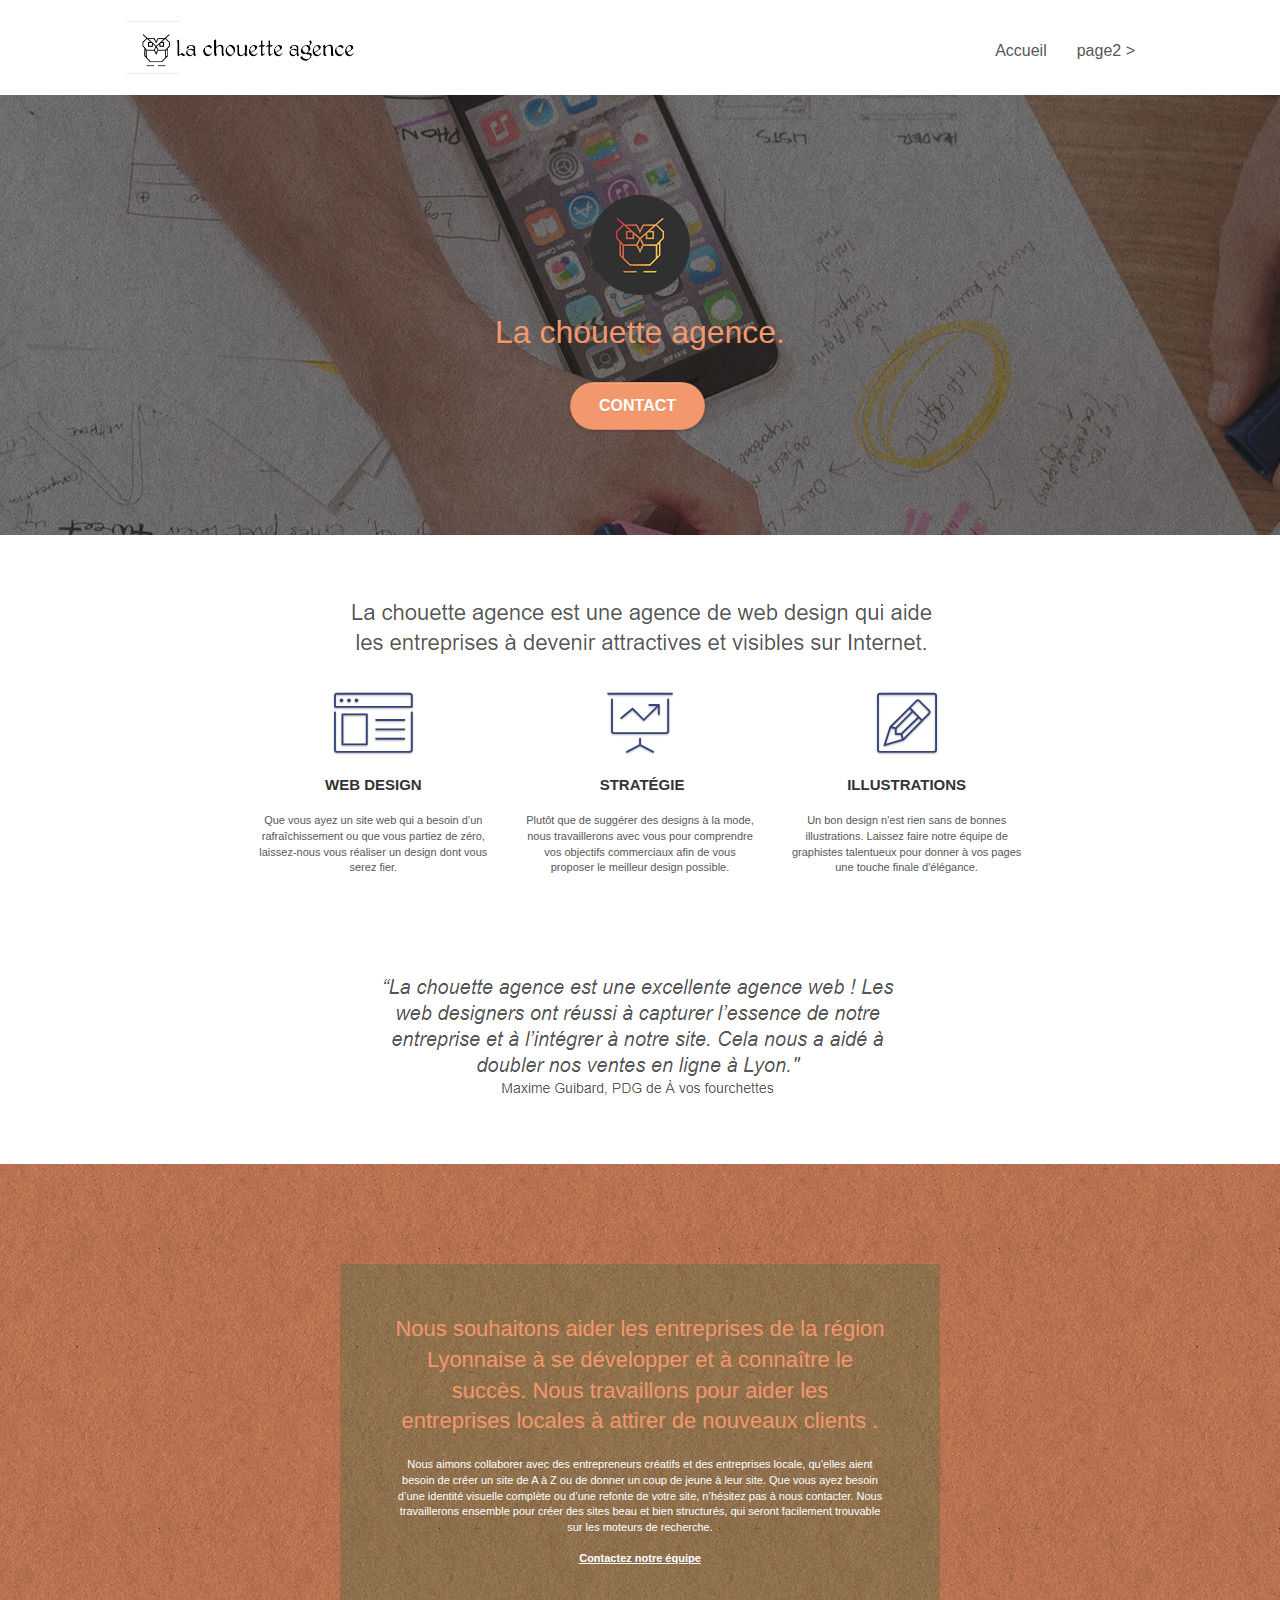
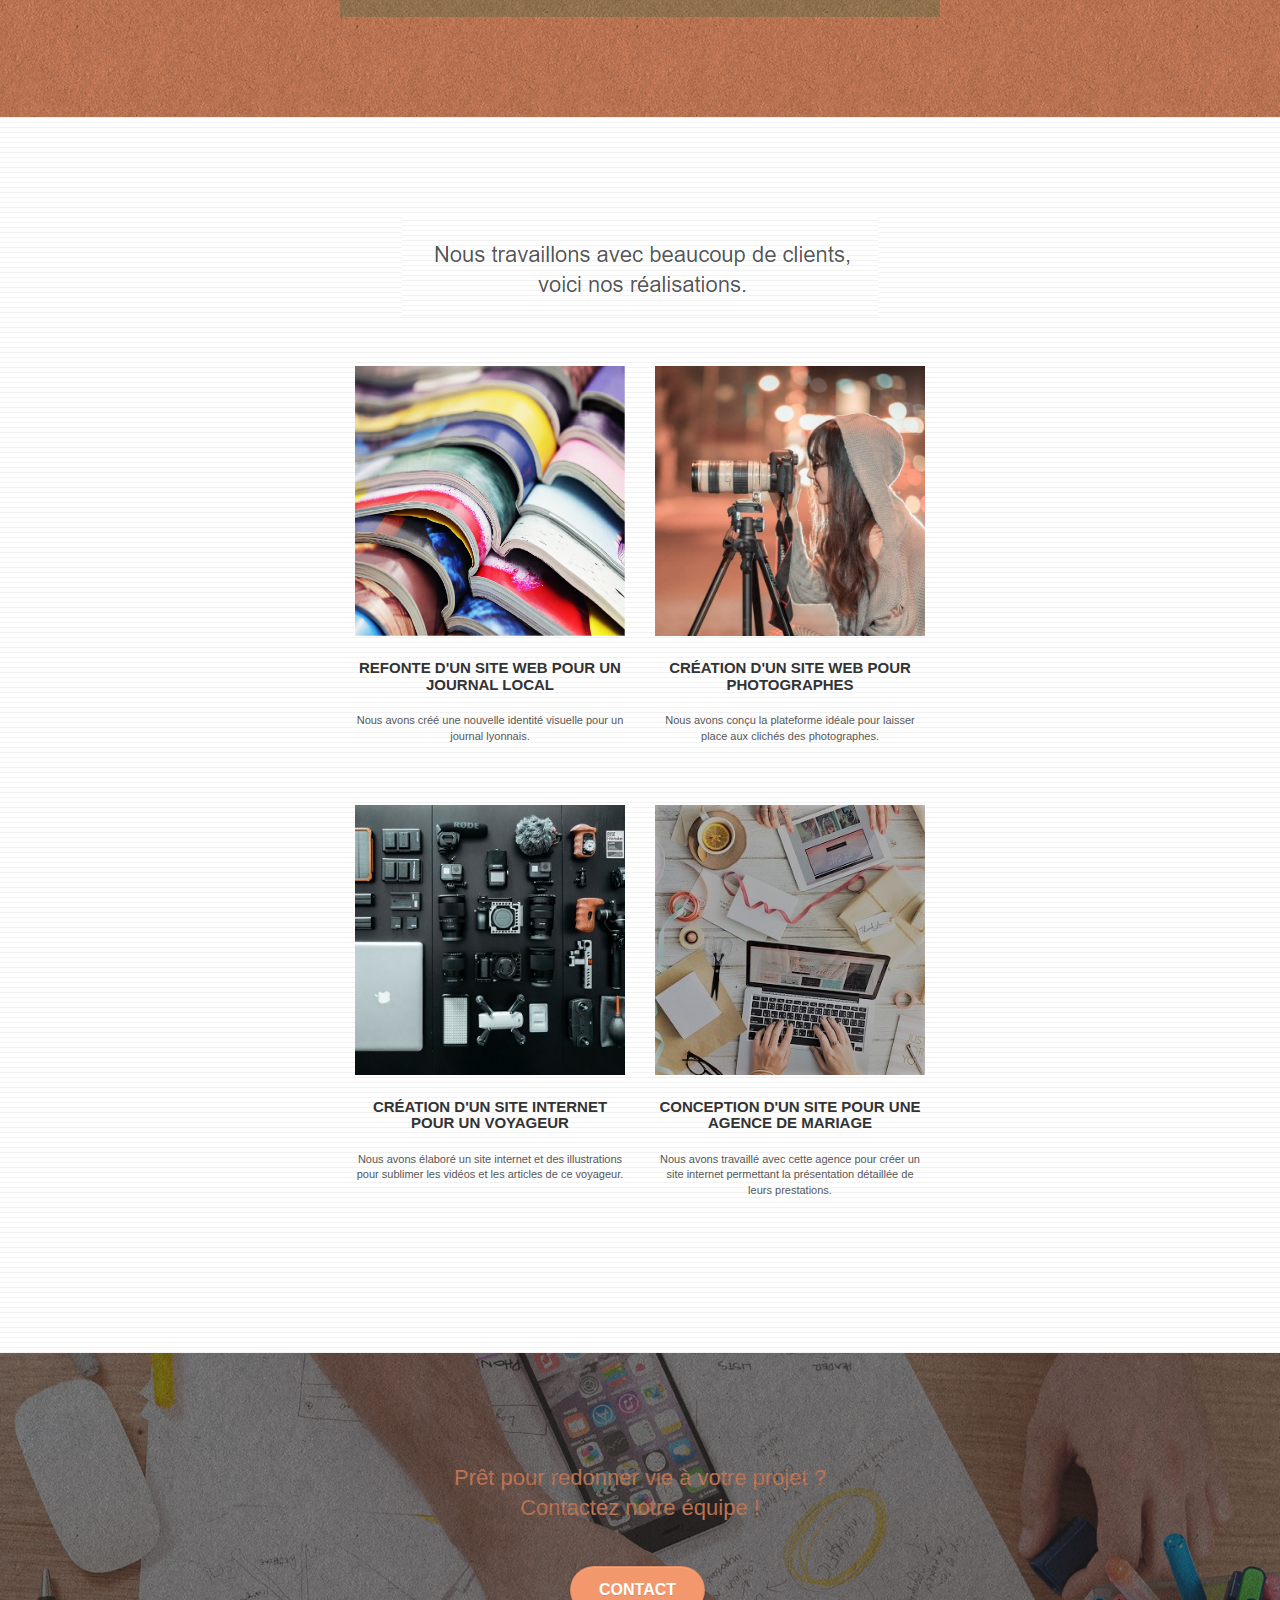
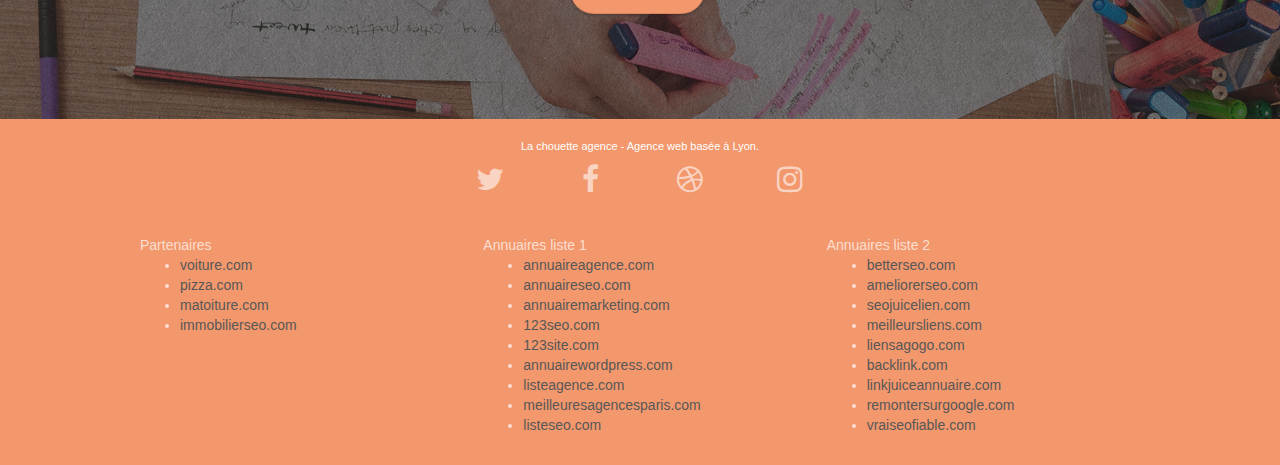
==== Starting website/new projet4/Starting website/index.html @ e852ff07 "new projet4" ====
<!doctype html>
<html lang="Default">
<head>
    <meta charset="utf-8">
    <meta name="keywords" content="seo, google, site web, site internet, agence design paris, agence design, agence design,agence design,agence design,agence design,agence design,agence design,agence design,agence design">
    <meta name="description" content="">
    <meta name="viewport" content="width=device-width, initial-scale=1.0, viewport-fit=cover">
    <link rel="shortcut icon" type="image/png" href="favicon.jpg">
    
	<link rel="stylesheet" type="text/css" href="./css/bootstrap.css">
	<link rel="stylesheet" type="text/css" href="style.css">
	<link rel="stylesheet" type="text/css" href="./css/font-awesome.css">
	<link rel="stylesheet" type="text/css" href="./css/et-line.css">
	
    
	<script src="./js/jquery-2.1.0.js"></script>
	<script src="./js/bootstrap.js"></script>
	<script src="./js/blocs.js"></script>
	<script src="./js/jquery.touchSwipe.js" defer></script>
	<script src="./js/gmaps.js"></script>

    <title>.</title>

    
<!-- Analytics -->
 
<!-- Analytics END -->
    
</head>
<body>
<!-- Principal conteneur -->
<div class="page-container">
    
<!-- bloc-0 -->
<div class="bloc bgc-white l-bloc " id="bloc-0">
	<div class="container bloc-sm">

		<nav class="navbar row">
			<div class="navbar-header">
				<div class="keywords" style="color:#cccccc;font-size:1px;">Agence web à paris, stratégie web, web design, illustrations, design de site web, site web, web, internet, site internet, site</div>
				<a class="navbar-brand" href="index.html"><img src="img/la-chouette-agence.png" alt="paris web design logo agence web meilleure agence" height="40" /></a>
				<div class="keywords" style="color:#cccccc;font-size:1px;">Agence web à paris, stratégie web, web design, illustrations, design de site web, site web, web, internet, site internet, site</div>
				<button id="nav-toggle" type="button" class="ui-navbar-toggle navbar-toggle" data-toggle="collapse" data-target=".navbar-1">
					<span class="sr-only">Toggle navigation</span><span class="icon-bar"></span><span class="icon-bar"></span><span class="icon-bar"></span>
				</button>
			</div>
			<div class="collapse navbar-collapse navbar-1 special-dropdown-nav">
				<ul class="site-navigation nav navbar-nav">
					<li>
						<a href="index.html">Accueil</a>
					</li>
					<li>
					</li>
					<li>
						<a href="page2.html">page2 &gt;</a>
					</li>
				</ul>
			</div>
		</nav>
	</div>
</div>
<!-- bloc-0 END -->

<!-- bloc-1-presentation -->
<div class="bloc bgc-dark-slate-blue bg-banniere d-bloc bg-t-edge bloc-bg-texture texture-paper b-parallax" id="bloc-1-hero">
	<div class="container bloc-lg">
		<div class="row tight-width-whitespace">
			<div class="col-sm-12">
				<img src="img/logo.png" class="center-block image-resize-mode" width="100" alt="La chouette agence, agence web paris, création logo paris" />
				<h1 class="text-center hero-bloc-text tc-white ">
					La chouette agence.
				</h1>
				<div class="text-center">
					<a href="page2.html" class="btn btn-lg btn-clean btn-rd cta-hero btn-atomic-tangerine" id="cta-hero">Contact</a>
				</div>
			</div>
		</div>
	</div>
</div>
<!-- bloc-1-presentation END -->

<!-- bloc-2-services -->
<div class="bloc bgc-white l-bloc" id="bloc-2-services">
	<div class="container bloc-md">
		<div class="row">
			<div class="col-sm-12 text-center">
				<img alt="agence web, agence web paris, web design paris, stratégie web" src="img/title.png" />
			</div>
		</div>
		<div class="row voffset-lg med-width-whitespace">
			<div class="col-sm-4">
				<div class="text-center">
					<span class="et-icon-browser sm-shadow icon-dark-slate-blue icons icon-lg"></span>
				</div>
				<h3 class="mg-md text-center">
					Web design
				</h3>
				<p class="text-center ">
					Que vous ayez un site web qui a besoin d&rsquo;un rafraîchissement ou que vous partiez de zéro, laissez-nous vous réaliser un design dont vous serez fier.
				</p>
			</div>
			<div class="col-sm-4">
				<div class="text-center">
					<span class="et-icon-presentation sm-shadow icon-dark-slate-blue icons icon-lg"></span>
				</div>
				<h3 class="mg-md text-center">
					&nbsp;Stratégie
				</h3>
				<p class="text-center ">
					Plutôt que de suggérer des designs à la mode, nous travaillerons avec vous pour comprendre vos objectifs commerciaux afin de vous proposer le meilleur design possible.<br>
				</p>
			</div>
			<div class="col-sm-4">
				<div class="text-center">
					<span class="et-icon-edit sm-shadow icon-dark-slate-blue icons icon-lg"></span>
				</div>
				<h3 class="mg-md text-center">
					Illustrations
				</h3>
				<p class="text-center ">
					Un bon design n'est rien sans de bonnes illustrations. Laissez faire notre équipe de graphistes talentueux pour donner à vos pages une touche finale d'élégance.
				</p>
			</div>
		</div>
		<div class="row voffset-lg voffset">
			<div class="col-xs-12 col-md-8 col-md-offset-2 text-center">
				<img alt="agence web, agence web paris, web design paris, stratégie web" src="img/citation.png" />

			</div>
		</div>
	</div>
</div>
<!-- bloc-2-services END -->

<!-- bloc-3-what-i-do -->
<div class="bloc tc-white bgc-atomic-tangerine bg-presentation d-bloc bloc-bg-texture texture-paper b-parallax" id="bloc-3-what-i-do">
	<div class="container bloc-lg">
		<div class="row tight-width-whitespace black-background">
			<div class="col-sm-12">
				<h2 class="mg-md text-center tc-white">
					Nous souhaitons aider les entreprises de la région Lyonnaise à se développer et à connaître le succès. Nous travaillons pour aider les entreprises locales à attirer de nouveaux clients .<br>
				</h2>
				<p class="text-center white">
					Nous aimons collaborer avec des entrepreneurs créatifs et des entreprises locale, qu’elles aient besoin de créer un site de A à Z ou de donner un coup de jeune à leur site. Que vous ayez besoin d’une identité visuelle complète ou d’une refonte de votre site, n’hésitez pas à nous contacter. Nous travaillerons ensemble pour créer des sites beau et bien structurés, qui seront facilement trouvable sur les moteurs de recherche. <br><br><a class="ltc-white bold-link" href="page2.html">Contactez notre équipe</a><br>
				</p>
			</div>
		</div>
	</div>
</div>
<!-- bloc-3-what-i-do END -->

<!-- bloc-4-portfolio -->
<div class="bloc bgc-white bg-lines-h2-bg bg-repeat l-bloc" id="bloc-4-portfolio">
	<div class="container bloc-lg">
		<div class="row">
			<div class="col-sm-12 text-center">
				<img alt="agence web, agence web paris, web design paris, stratégie web" src="img/title2.png" />
			</div>
		</div>
		<div class="row tight-width-whitespace portfolio-row">
			<div class="col-sm-6">
				<a href="#" data-lightbox="img/1.jpg" data-gallery-id="gallery-1" data-caption="Refonte d'un site web pour un journal local" data-frame="snapshot-lb"><img src="img/1.jpg" alt="paris web design logo agence web meilleure agence et refonte site web journal" class="img-responsive portfolio-thumb" /></a>
				<h3 class="mg-md text-center">
					Refonte d'un site web pour un journal local
				</h3>
				<p class="text-center">
					Nous avons créé une nouvelle identité visuelle pour un journal lyonnais.
				</p>
			</div>
			<div class="col-sm-6">
				<a href="#" data-lightbox="img/2.jpg" data-gallery-id="gallery-1" data-caption="Création d'un site web pour photographes" data-frame="snapshot-lb"><img src="img/2.jpg" class="img-responsive portfolio-thumb" alt="paris web design logo agence web meilleure agence, Création d'un site web pour photographes" /></a>
				<h3 class="mg-md text-center">
					Création d'un site web pour photographes
				</h3>
				<p class="text-center">
					Nous avons conçu la plateforme idéale pour laisser place aux clichés des photographes.
				</p>
			</div>
		</div>
		<div class="row tight-width-whitespace portfolio-row">
			<div class="col-sm-6">
				<a href="#" data-lightbox="img/3.bmp" data-gallery-id="gallery-1" data-caption="Création d'un site internet pour un voyageur" data-frame="snapshot-lb"><img src="img/3.bmp" class="img-responsive portfolio-thumb" alt="paris web design logo agence web meilleure agence, Création d'un site web pour voyageur"/></a>
				<h3 class="mg-md text-center">
					Création d'un site internet pour un voyageur
				</h3>
				<p class="text-center">
					Nous avons élaboré un site internet et des illustrations pour sublimer les vidéos et les articles de ce voyageur.
				</p>
			</div>
			<div class="col-sm-6">
				<a href="#" data-lightbox="img/4.bmp" data-gallery-id="gallery-1" data-caption="Conception d'un site pour une agence de mariage" data-frame="snapshot-lb"><img src="img/4.bmp" class="img-responsive portfolio-thumb" alt="paris web design logo agence web meilleure agence, Création d'un site web pour agence de mariage" /></a>
				<h3 class="mg-md text-center">
					Conception d'un site pour une agence de mariage
				</h3>
				<p class="text-center">
					Nous avons travaillé avec cette agence pour créer un site internet permettant la présentation détaillée de leurs prestations.
				</p>
			</div>
		</div>
	</div>
</div>
<!-- bloc-4-portfolio END -->

<!-- bloc-5-cta -->
<div class="bloc bgc-dark-slate-blue bg-banniere d-bloc bloc-bg-texture texture-paper" id="bloc-5-cta">
	<div class="container bloc-lg">
		<div class="row">
			<h2 class="mg-md text-center tc-white">
				Prêt pour redonner vie à votre projet ?<br>Contactez notre équipe !
			</h2>
			<div class="col-sm-12 text-center">
				<a href="page2.html" class="btn btn-atomic-tangerine btn-clean btn-rd btn-lg cta-hero">Contact</a>
			</div>
		</div>
	</div>
</div>
<!-- bloc-5-cta END -->

<!-- Footer - bloc-8 -->
<div class="bloc bgc-atomic-tangerine d-bloc" id="bloc-8">
	<div class="container bloc-sm">
		<div class="row">
			<div class="col-sm-12">
				<p class="text-center white">
					La chouette agence - Agence web basée à Lyon.<br>
				</p>
				<div class="row row-no-gutters social">
					<div class="col-sm-3">
						<div class="text-center">
							<a class="social" href="index.html"><span class="fa fa-twitter icon-md"></span></a>
						</div>
					</div>
					<div class="col-sm-3">
						<div class="text-center">
							<a class="social" href="index.html"><span class="fa fa-facebook icon-md"></span></a>
						</div>
					</div>
					<div class="col-sm-3">
						<div class="text-center">
							<a class="social" href="index.html"><span class="fa fa-dribbble icon-md"></span></a>
						</div>
					</div>
					<div class="col-sm-3">
						<div class="text-center">
							<a class="social" href="index.html"><span class="fa fa-instagram icon-md"></span></a>
						</div>
					</div>
					<div class="keywords" style="color:#F3976C;">Agence web à paris, stratégie web, web design, illustrations, design de site web, site web, web, internet, site internet, site</div>
				</div>
				<div class="row">
					<div class="col-sm-4">
						Partenaires
							<ul>
								<li><a href="voiture.com">voiture.com</a></li>
								<li><a href="pizza.com">pizza.com</a></li>
								<li><a href="matoiture.com">matoiture.com</a></li>
								<li><a href="immobilierseo.com">immobilierseo.com</a></li>
							</ul>		
					</div>
					<div class="col-sm-4">
						Annuaires liste 1
						<ul>
							<li><a href="annuaireagence.com">annuaireagence.com</a></li>
							<li><a href="annuaireseo.com">annuaireseo.com</a></li>
							<li><a href="annuairemarketing.com">annuairemarketing.com</a></li>
							<li><a href="123seoture.com">123seo.com</a></li>
							<li><a href="123site.com">123site.com</a></li>
							<li><a href="annuairewordpress.com">annuairewordpress.com</a></li>
							<li><a href="listeagence.com">listeagence.com</a></li>
							<li><a href="meilleuresagencesparis.com">meilleuresagencesparis.com</a></li>
							<li><a href="listeseo.com">listeseo.com</a></li>
						</ul>
					</div>
					<div class="col-sm-4">
						Annuaires liste 2
						<ul>
							<li><a href="betterseo.com">betterseo.com</a></li>
							<li><a href="ameliorerseo.com">ameliorerseo.com</a></li>
							<li><a href="seojuicelien.com">seojuicelien.com</a></li>
							<li><a href="meilleursliens.com">meilleursliens.com</a></li>
							<li><a href="liensagogo.com">liensagogo.com</a></li>
							<li><a href="backlink.com">backlink.com</a></li>
							<li><a href="linkjuiceannuaire.com">linkjuiceannuaire.com</a></li>
							<li><a href="remontersurgoogle.com">remontersurgoogle.com</a></li>
							<li><a href="vraiseofiable.com">vraiseofiable.com</a></li>
						</ul>
					</div>
				</div>
			</div>
		</div>
	</div>
</div>
<!-- Footer - bloc-8 END -->

</div>
<!-- Principal conteneur END -->
    

</body>
</html>
---- Starting website/new projet4/Starting website/style.css ----
body {
    margin: 0;
    padding: 0;
    background: #FFF;
    overflow-x: hidden;
    -webkit-font-smoothing: antialiased;
    -moz-osx-font-smoothing: grayscale;
}

a,
button {
    transition: all .3s ease-in-out;
    outline: none!important;
}

a:hover {
    text-decoration: none;
    cursor: pointer;
}

#page-loading-blocs-notifaction {
    position: fixed;
    top: 0;
    bottom: 0;
    width: 100%;
    z-index: 100000;
    background: #FFFFFF url("img/pageload-spinner.gif") no-repeat center center;
}

.bloc {
    width: 100%;
    clear: both;
    background: 50% 50% no-repeat;
    padding: 0 50px;
    -webkit-background-size: cover;
    -moz-background-size: cover;
    -o-background-size: cover;
    background-size: cover;
    position: relative;
}

.bloc .container {
    padding-left: 0;
    padding-right: 0;
}

.bloc-lg {
    padding: 100px 50px;
}

.bloc-md {
    padding: 50px;
}

.bloc-sm {
    padding: 20px 50px;
}

.bg-center,
.bg-l-edge,
.bg-r-edge,
.bg-t-edge,
.bg-b-edge,
.bg-tl-edge,
.bg-bl-edge,
.bg-tr-edge,
.bg-br-edge,
.bg-repeat {
    -webkit-background-size: auto!important;
    -moz-background-size: auto!important;
    -o-background-size: auto!important;
    background-size: auto!important;
}

.bg-repeat {
    background: repeat;
}

.bg-t-edge {
    background: top no-repeat;
}

.bloc-bg-texture::before {
    content: "";
    background-size: 2px 2px;
    position: absolute;
    top: 0;
    bottom: 0;
    left: 0;
    right: 0;
}

.texture-paper::before {
    background: url("img/texture-paper.png");
    background-size: 280px 280px;
}

.b-parallax {
    background-attachment: fixed;
}

.d-bloc {
    color: rgba(255, 255, 255, .7);
}

.d-bloc button:hover {
    color: rgba(255, 255, 255, .9);
}

.d-bloc .icon-round,
.d-bloc .icon-square,
.d-bloc .icon-rounded,
.d-bloc .icon-semi-rounded-a,
.d-bloc .icon-semi-rounded-b {
    border-color: rgba(255, 255, 255, .9);
}

.d-bloc .divider-h span {
    border-color: rgba(255, 255, 255, .2);
}

.d-bloc .a-btn,
.d-bloc .navbar a,
.d-bloc .navbar-brand,
.d-bloc a .icon-sm,
.d-bloc a .icon-md,
.d-bloc a .icon-lg,
.d-bloc a .icon-xl,
.d-bloc h1 a,
.d-bloc h2 a,
.d-bloc h3 a,
.d-bloc h4 a,
.d-bloc h5 a,
.d-bloc h6 a,
.d-bloc p a {
    color: rgba(255, 255, 255, .6);
}

.d-bloc .a-btn:hover,
.d-bloc .navbar a:hover,
.d-bloc .navbar-brand:hover,
.d-bloc a:hover .icon-sm,
.d-bloc a:hover .icon-md,
.d-bloc a:hover .icon-lg,
.d-bloc a:hover .icon-xl,
.d-bloc h1 a:hover,
.d-bloc h2 a:hover,
.d-bloc h3 a:hover,
.d-bloc h4 a:hover,
.d-bloc h5 a:hover,
.d-bloc h6 a:hover,
.d-bloc p a:hover {
    color: rgba(255, 255, 255, 1);
}

.d-bloc .navbar-toggle .icon-bar {
    background: rgba(255, 255, 255, 1);
}

.d-bloc .btn-wire,
.d-bloc .btn-wire:hover {
    color: rgba(255, 255, 255, 1);
    border-color: rgba(255, 255, 255, 1);
}

.d-bloc .panel {
    color: rgba(0, 0, 0, .5);
}

.d-bloc .panel button:hover {
    color: rgba(0, 0, 0, .7);
}

.d-bloc .panel icon {
    border-color: rgba(0, 0, 0, .7);
}

.d-bloc .panel .divider-h span {
    border-color: rgba(0, 0, 0, .1);
}

.d-bloc .panel .a-btn {
    color: rgba(0, 0, 0, .6);
}

.d-bloc .panel .a-btn:hover {
    color: rgba(0, 0, 0, 1);
}

.d-bloc .panel .btn-wire,
.d-bloc .panel .btn-wire:hover {
    color: rgba(0, 0, 0, .7);
    border-color: rgba(0, 0, 0, .3);
}

.d-bloc .panel,
.l-bloc {
    color: rgba(0, 0, 0, .5);
}

.d-bloc .panel button:hover,
.l-bloc button:hover {
    color: rgba(0, 0, 0, .7);
}

.l-bloc .icon-round,
.l-bloc .icon-square,
.l-bloc .icon-rounded,
.l-bloc .icon-semi-rounded-a,
.l-bloc .icon-semi-rounded-b {
    border-color: rgba(0, 0, 0, .7);
}

.d-bloc .panel .divider-h span,
.l-bloc .divider-h span {
    border-color: rgba(0, 0, 0, .1);
}

.d-bloc .panel .a-btn,
.l-bloc .a-btn,
.l-bloc .navbar a,
.l-bloc .navbar-brand,
.l-bloc a .icon-sm,
.l-bloc a .icon-md,
.l-bloc a .icon-lg,
.l-bloc a .icon-xl,
.l-bloc h1 a,
.l-bloc h2 a,
.l-bloc h3 a,
.l-bloc h4 a,
.l-bloc h5 a,
.l-bloc h6 a,
.l-bloc p a {
    color: rgba(0, 0, 0, .6);
}

.d-bloc .panel .a-btn:hover,
.l-bloc .a-btn:hover,
.l-bloc .navbar a:hover,
.l-bloc .navbar-brand:hover,
.l-bloc a:hover .icon-sm,
.l-bloc a:hover .icon-md,
.l-bloc a:hover .icon-lg,
.l-bloc a:hover .icon-xl,
.l-bloc h1 a:hover,
.l-bloc h2 a:hover,
.l-bloc h3 a:hover,
.l-bloc h4 a:hover,
.l-bloc h5 a:hover,
.l-bloc h6 a:hover,
.l-bloc p a:hover {
    color: rgba(0, 0, 0, 1);
}

.l-bloc .navbar-toggle .icon-bar {
    color: rgba(0, 0, 0, .6);
}

.d-bloc .panel .btn-wire,
.d-bloc .panel .btn-wire:hover,
.l-bloc .btn-wire,
.l-bloc .btn-wire:hover {
    color: rgba(0, 0, 0, .7);
    border-color: rgba(0, 0, 0, .3);
}

.voffset {
    margin-top: 30px;
}

.voffset-lg {
    margin-top: 80px;
}

.row-no-gutters {
    margin-right: 0;
    margin-left: 0;
}

.row.row-no-gutters > [class^="col-"],
.row.row-no-gutters > [class*=" col-"] {
    padding-right: 0;
    padding-left: 0;
}

#bloc-1-hero h1 {
    font-size: 32px;
}

.navbar {
    margin-bottom: 0;
    z-index: 1;
}

.navbar-brand {
    height: auto;
    padding: 3px 15px;
    font-size: 25px;
    font-weight: normal;
    font-weight: 600;
    line-height: 44px;
}

.navbar-brand img {
    max-height: 200px;
    margin: 0 5px 0 0;
    display: inline;
}

.navbar-brand img[src$=svg] {
    min-width: 100px;
}

.nav-center .navbar-brand img {
    margin: 0;
}

.navbar .nav {
    padding-top: 2px;
    margin-right: -16px;
    float: right;
    z-index: 1;
}

.nav > li {
    float: left;
    margin-top: 4px;
    font-size: 16px;
}

.navbar-nav .open .dropdown-menu > li > a {
    text-align: inherit;
}

.nav > li a:hover,
.nav > li a:focus {
    background: transparent;
}

.navbar-toggle {
    margin: 10px 10px 0 0;
    border: 0px;
}

.navbar-toggle:hover {
    background: transparent!important;
}

.navbar-toggle .icon-bar {
    background-color: rgba(0, 0, 0, .5);
    width: 26px;
}

.nav-invert .navbar .nav {
    float: left;
}

.nav-invert .navbar-header,
.nav-invert .navbar-brand {
    float: right;
    position: relative;
    z-index: 2;
}

@media (min-width: 768px) {
    .site-navigation {
        position: absolute;
        top: 50%;
        right: 20px;
        transform: translate(0, -50%);
        -webkit-transform: translateY(-50%);
    }
    .nav > li .dropdown-menu a,
    .nav > li .dropdown-menu a:hover {
        color: #484848;
    }
    .nav-invert .site-navigation {
        left: 0;
        right: 0;
    }
    .nav-center {
        text-align: center;
    }
    .nav-center .navbar-header {
        width: 100%;
    }
    .nav-center .navbar-header,
    .nav-center .navbar-brand,
    .nav-center .nav > li {
        float: none;
        display: inline-block;
    }
    .nav-center .site-navigation {
        position: relative;
        width: 100%;
        right: 0;
        margin-right: 0px;
        margin-top: 20px;
    }
    .nav-center.mini-nav .navbar-toggle {
        float: none;
        margin: 10px auto 0;
    }
}

.nav > li > .dropdown a {
    background: none!important;
    display: block;
    padding: 14px 15px;
}

nav .caret {
    margin: 0 5px;
}

.dropdown-menu .dropdown-menu {
    top: -8px;
    left: 100%;
}

.dropdown-menu .dropmenu-flow-right {
    top: 100%;
    left: 0;
    margin-left: -1px;
    border-top-left-radius: 0;
    border-top-right-radius: 0;
}

.dropdown-menu .dropdown span {
    border: 4px solid black;
    border-top-color: transparent;
    border-right-color: transparent;
    border-bottom-color: transparent;
    margin: 6px -5px 0 0!important;
    float: right;
}

.mg-md {
    margin-top: 10px;
    margin-bottom: 20px;
}

.mg-lg {
    margin-top: 10px;
    margin-bottom: 40px;
}

.btn {
    margin: 0 5px 5px 0;
}

.btn.pull-right {
    margin: 0 0 5px 5px;
}

.btn-d,
.btn-d:hover,
.btn-d:focus {
    color: #FFF;
    background: rgba(0, 0, 0, .3);
}

button {
    outline: none!important;
}

.btn-rd {
    border-radius: 40px;
}

.btn-clean {
    border: 1px solid rgba(0, 0, 0, .08);
    border-bottom-color: rgba(0, 0, 0, .1);
    text-shadow: 0 1px 0 rgba(0, 0, 1, .1);
    box-shadow: 0 1px 3px rgba(0, 0, 1, .25), inset 0 1px 0 0 rgba(255, 255, 255, .15);
}

.icon-md {
    font-size: 30px!important;
}

.icon-lg {
    font-size: 60px!important;
}

.sm-shadow {
    text-shadow: 0 1px 2px rgba(0, 0, 0, .3);
}

.panel-sq,
.panel-sq .panel-heading,
.panel-sq .panel-footer {
    border-radius: 0;
}

.panel-rd {
    border-radius: 30px;
}

.panel-rd .panel-heading {
    border-radius: 29px 29px 0 0;
}

.panel-rd .panel-footer {
    border-radius: 0 0 29px 29px;
}

.form-control {
    border-color: rgba(0, 0, 0, .1);
    box-shadow: none;
}

.scrollToTop {
    width: 40px;
    height: 40px;
    position: fixed;
    bottom: 20px;
    right: 20px;
    opacity: 0;
    z-index: 500;
    transition: all .3s ease-in-out;
}

.scrollToTop span {
    margin-top: 6px;
}

.showScrollTop {
    font-size: 14px;
    opacity: 1;
}

a[data-lightbox] {
    position: relative;
    display: block;
    text-align: center;
}

a[data-lightbox]:hover::before {
    content: "+";
    font-family: "HelveticaNeue-Light", "Helvetica Neue Light", "Helvetica Neue", Helvetica, Arial;
    font-size: 32px;
    width: 50px;
    height: 50px;
    margin-left: -25px;
    border-radius: 50%;
    background: rgba(0, 0, 0, .6);
    color: #FFF;
    font-weight: 100;
    z-index: 1;
    position: absolute;
    top: 50%;
    transform: translateY(-50%);
    -webkit-transform: translateY(-50%);
}

a[data-lightbox]:hover img {
    opacity: 0.6;
    -webkit-animation-fill-mode: none;
    animation-fill-mode: none;
}

#lightbox-modal {
    display: flex;
    align-items: center;
}

#lightbox-modal .modal-dialog {
    width: 90%;
    max-width: 900px;
    margin: 0 auto 0;
}

#lightbox-modal .modal-dialog img {
    max-height: 90vh;
    margin: 0 auto;
}

.lightbox-caption {
    padding: 20px;
    color: #FFF;
    background: rgba(0, 0, 0, .5);
    position: absolute;
    left: 15px;
    right: 15px;
    bottom: 5px;
}

.close-lightbox {
    color: #FFF;
    font-size: 30px;
    position: absolute;
    top: 20px;
    right: 20px;
    z-index: 20;
    background: rgba(0, 0, 0, .5);
    border: none;
    line-height: 30px;
    padding: 0 9px 5px;
    opacity: 0.3;
}

.close-lightbox:hover,
.next-lightbox:hover,
.prev-lightbox:hover {
    opacity: 1.0;
    color: #FFF;
}

.next-lightbox,
.prev-lightbox {
    font-size: 20px;
    color: rgba(255, 255, 255, .9);
    background: rgba(0, 0, 0, .5);
    transition: all .2s ease-in-out;
    position: absolute;
    top: 45%;
    z-index: 1;
    opacity: 0.4;
}

.next-lightbox {
    padding: 6px 8px 1px 13px;
    right: 25px;
}

.prev-lightbox {
    padding: 6px 13px 1px 10px;
    left: 25px;
}

.snapshot-lb .modal-body {
    padding-bottom: 45px;
}

.snapshot-lb .lightbox-caption {
    padding: 0;
    color: rgba(0, 0, 0, .5);
    background: none;
}

h1,
h2,
h3,
h4,
h5,
h6,
p,
label,
.btn,
a {
    font-family: "helvetica";
    font-weight: 400;
    color: #575757!important;
}

.container {
    max-width: 1000px;
}

.hero-bloc-text {
    font-size: 38px;
}

.hero-bloc-text-sub {
    font-size: 36px;
}

.statement-bloc-text {
    line-height: 26px;
    font-style: italic;
    font-size: 20px;
    text-align: center;
    font-weight: lighter;
    max-width: 520px;
    margin: auto auto auto auto;
}

p {
    font-size: 11px;
}

.tight-width-whitespace {
    max-width: 600px;
    margin: auto auto auto auto;
}

.h1 {
    font-size: 20px;
    font-family: "Open Sans";
}

.cta-hero {
    margin-top: 22px;
    color: #FFFFFF!important;
    text-transform: uppercase;
    padding: 12px 28px 12px 28px;
    font-size: 16px;
    font-weight: 700;
}

.social {
    max-width: 400px;
    margin: auto auto auto auto;
}

h2 {
    font-size: 22px;
    line-height: 1.4em;
}

h3 {
    font-size: 15px;
    text-transform: uppercase;
    font-weight: 700;
    color: #333333!important;
}

.med-width-whitespace {
    max-width: 800px;
    margin: auto auto auto auto;
    box-shadow: 0px 0px 0px #000000;
}

h1 {
    color: #333333!important;
}

h4 {
    color: #333333!important;
}

.icons {
    margin-bottom: 14px;
    margin-top: 24px;
}

.white {
    color: #FFFFFF!important;
}

.portfolio-thumb {
    margin-bottom: 24px;
}

.portfolio-row {
    margin-bottom: 44px;
    margin-top: 50px;
}

.avatar {
    box-shadow: 0px 4px 9px rgba(0, 0, 0, 0.3);
}

.black-background {
    background-color: rgba(165, 147, 99, 0.7);
    padding: 40px 40px 40px 40px;
}

.bold-link {
    font-weight: 900;
    text-decoration: underline!important;
}

.bgc-white {
    background-color: #FFFFFF;
}

.bgc-dark-slate-blue {
    background-color: #364577;
}

.bgc-atomic-tangerine {
    background-color: #F3976C;
}

.tc-white {
    color: #F3976C!important;
}

.btn-atomic-tangerine {
    background: #F3976C;
    color: #FFFFFF!important;
}

.btn-atomic-tangerine:hover {
    background: #c27956!important;
    color: #FFFFFF!important;
}

.ltc-white {
    color: #FFFFFF!important;
}

.ltc-white:hover {
    color: #cccccc!important;
}

.ltc-atomic-tangerine {
    color: #F3976C!important;
}

.ltc-atomic-tangerine:hover {
    color: #c27956!important;
}

.icon-dark-slate-blue {
    color: #364577!important;
    border-color: #364577!important;
}

.bg-dots-bg {
    background-image: url("img/dots-bg.png");
}

.bg-lines-h2-bg {
    background-image: url("img/lines-h2-bg.png");
}

.bg-banniere {
    background-image: url("img/la-chouette-agence-banniere.jpg");
}

.bg-presentation {
    background-image: url("img/image-de-presentation.bmp");
}

@media (max-width: 1024px) {
    .bloc {
        padding-left: 20px;
        padding-right: 20px;
    }
    .bloc.full-width-bloc,
    .bloc-tile-2.full-width-bloc .container,
    .bloc-tile-3.full-width-bloc .container,
    .bloc-tile-4.full-width-bloc .container {
        padding-left: 0;
        padding-right: 0;
    }
}

@media (max-width: 992px) and (min-width: 768px) {
    .navbar .nav {
        max-width: 80%
    }
    .nav-center.navbar .nav {
        max-width: 100%
    }
}

@media only screen and (min-device-width: 768px) and (max-device-width: 1024px) and (orientation: landscape) {
    .b-parallax {
        background-attachment: scroll;
    }
}

@media only screen and (min-device-width: 1024px) and (max-device-width: 1366px) and (-webkit-min-device-pixel-ratio: 1.5) {
    .b-parallax {
        background-attachment: scroll;
    }
}

@media (max-width: 991px) {
    .container {
        width: 100%;
    }
    .b-parallax {
        background-attachment: scroll;
    }
    .page-container,
    #hero-bloc {
        overflow-x: hidden;
        position: relative;
    }
    .bloc {
        padding-left: constant(safe-area-inset-left);
        padding-right: constant(safe-area-inset-right);
    }
    .bloc-group,
    .bloc-group .bloc {
        display: block;
        width: 100%;
    }
    .bloc-fill-screen .fill-bloc-top-edge,
    .bloc-fill-screen .fill-bloc-bottom-edge {
        padding: 0 20px;
        padding-left: constant(safe-area-inset-left);
        padding-right: constant(safe-area-inset-right);
    }
}

@media (max-width: 767px) {
    .page-container {
        overflow-x: hidden;
        position: relative;
    }
    h1,
    h2,
    h3,
    h4,
    h5,
    h6,
    p,
    #disqus_thread {
        padding-left: 10px!important;
        padding-right: 10px!important;
    }
    .b-parallax {
        background-attachment: scroll;
    }
    .navbar .nav {
        padding-top: 0;
        border-top: 1px solid rgba(0, 0, 0, .2);
        float: none!important;
    }
    .navbar.row {
        margin-left: 0;
        margin-right: 0;
    }
    .site-navigation {
        position: inherit;
        transform: none;
        -webkit-transform: none;
        -ms-transform: none;
    }
    .nav > li {
        margin-top: 0;
        border-bottom: 1px solid rgba(0, 0, 0, .1);
        background: rgba(0, 0, 0, .05);
        text-align: left;
        padding-left: 15px;
        width: 100%;
    }
    .nav > li:hover {
        background: rgba(0, 0, 0, .08);
    }
    .dropdown .dropdown a .caret {
        float: none;
        margin: 5px 0 0 10px!important;
        border: 4px solid black;
        border-bottom-color: transparent;
        border-right-color: transparent;
        border-left-color: transparent;
    }
    #hero-bloc .navbar .nav {
        background: rgba(0, 0, 0, .8);
    }
    #hero-bloc .navbar .nav a {
        color: rgba(255, 255, 255, .6);
    }
    .hero {
        padding: 50px 0;
    }
    .hero-nav {
        left: -1px;
        right: -1px;
    }
    .navbar-collapse {
        padding: 0;
        overflow-x: hidden;
        -webkit-box-shadow: none;
        box-shadow: none;
    }
    .navbar-brand img {
        max-height: 40px;
        width: auto;
    }
    .nav-invert .navbar-header {
        float: none;
        width: 100%;
    }
    .nav-invert .navbar-toggle {
        float: left;
        margin-left: 10px;
    }
    .bloc {
        padding-left: 0;
        padding-right: 0;
    }
    .bloc-xxl,
    .bloc-xl,
    .bloc-lg {
        padding: 40px 0;
    }
    .bloc-sm,
    .bloc-md {
        padding-left: 0;
        padding-right: 0;
    }
    .bloc-tile-2 .container,
    .bloc-tile-3 .container,
    .bloc-tile-4 .container,
    .bloc-fill-screen .fill-bloc-top-edge,
    .bloc-fill-screen .fill-bloc-bottom-edge {
        padding-left: 0;
        padding-right: 0;
    }
    .a-block {
        padding: 0 10px;
    }
    .btn-dwn {
        display: none;
    }
    .voffset {
        margin-top: 5px;
    }
    .voffset-md {
        margin-top: 20px;
    }
    .voffset-lg {
        margin-top: 30px;
    }
    form {
        padding: 5px;
    }
    .close-lightbox {
        display: inline-block;
    }
    .blocsapp-device-iphone5 {
        background-size: 216px 425px;
        padding-top: 60px;
        width: 216px;
        height: 425px;
    }
    .blocsapp-device-iphone5 img {
        width: 180px;
        height: 320px;
    }
}

@media (max-width: 400px) {
    .bloc {
        padding-left: 0;
        padding-right: 0;
    }
}

@media (max-width: 767px) {
    .bloc-mob-center-text {
        text-align: center;
    }
}
---- Starting website/new projet4/Starting website/css/et-line.css ----
@font-face {
    font-family: et-line;
    src: url(../fonts/et-line.eot);
    src: url(../fonts/et-line.eot?#iefix) format('embedded-opentype'), url(../fonts/et-line.woff) format('woff'), url(../fonts/et-line.ttf) format('truetype'), url(../fonts/et-line.svg#et-line) format('svg');
    font-weight: 400;
    font-style: normal
}

.et-icon-adjustments,
.et-icon-alarmclock,
.et-icon-anchor,
.et-icon-aperture,
.et-icon-attachment,
.et-icon-bargraph,
.et-icon-basket,
.et-icon-beaker,
.et-icon-bike,
.et-icon-book-open,
.et-icon-briefcase,
.et-icon-browser,
.et-icon-calendar,
.et-icon-camera,
.et-icon-caution,
.et-icon-chat,
.et-icon-circle-compass,
.et-icon-clipboard,
.et-icon-clock,
.et-icon-cloud,
.et-icon-compass,
.et-icon-desktop,
.et-icon-dial,
.et-icon-document,
.et-icon-documents,
.et-icon-download,
.et-icon-dribbble,
.et-icon-edit,
.et-icon-envelope,
.et-icon-expand,
.et-icon-facebook,
.et-icon-flag,
.et-icon-focus,
.et-icon-gears,
.et-icon-genius,
.et-icon-gift,
.et-icon-global,
.et-icon-globe,
.et-icon-googleplus,
.et-icon-grid,
.et-icon-happy,
.et-icon-hazardous,
.et-icon-heart,
.et-icon-hotairballoon,
.et-icon-hourglass,
.et-icon-key,
.et-icon-laptop,
.et-icon-layers,
.et-icon-lifesaver,
.et-icon-lightbulb,
.et-icon-linegraph,
.et-icon-linkedin,
.et-icon-lock,
.et-icon-magnifying-glass,
.et-icon-map,
.et-icon-map-pin,
.et-icon-megaphone,
.et-icon-mic,
.et-icon-mobile,
.et-icon-newspaper,
.et-icon-notebook,
.et-icon-paintbrush,
.et-icon-paperclip,
.et-icon-pencil,
.et-icon-phone,
.et-icon-picture,
.et-icon-pictures,
.et-icon-piechart,
.et-icon-presentation,
.et-icon-pricetags,
.et-icon-printer,
.et-icon-profile-female,
.et-icon-profile-male,
.et-icon-puzzle,
.et-icon-quote,
.et-icon-recycle,
.et-icon-refresh,
.et-icon-ribbon,
.et-icon-rss,
.et-icon-sad,
.et-icon-scissors,
.et-icon-scope,
.et-icon-search,
.et-icon-shield,
.et-icon-speedometer,
.et-icon-strategy,
.et-icon-streetsign,
.et-icon-tablet,
.et-icon-target,
.et-icon-telescope,
.et-icon-toolbox,
.et-icon-tools,
.et-icon-tools-2,
.et-icon-trophy,
.et-icon-tumblr,
.et-icon-twitter,
.et-icon-upload,
.et-icon-video,
.et-icon-wallet,
.et-icon-wine {
    font-family: et-line;
    speak: none;
    font-style: normal;
    font-weight: 400;
    font-variant: normal;
    text-transform: none;
    line-height: 1;
    -webkit-font-smoothing: antialiased;
    -moz-osx-font-smoothing: grayscale;
    display: inline-block
}

.et-icon-mobile:before {
    content: "\e000"
}

.et-icon-laptop:before {
    content: "\e001"
}

.et-icon-desktop:before {
    content: "\e002"
}

.et-icon-tablet:before {
    content: "\e003"
}

.et-icon-phone:before {
    content: "\e004"
}

.et-icon-document:before {
    content: "\e005"
}

.et-icon-documents:before {
    content: "\e006"
}

.et-icon-search:before {
    content: "\e007"
}

.et-icon-clipboard:before {
    content: "\e008"
}

.et-icon-newspaper:before {
    content: "\e009"
}

.et-icon-notebook:before {
    content: "\e00a"
}

.et-icon-book-open:before {
    content: "\e00b"
}

.et-icon-browser:before {
    content: "\e00c"
}

.et-icon-calendar:before {
    content: "\e00d"
}

.et-icon-presentation:before {
    content: "\e00e"
}

.et-icon-picture:before {
    content: "\e00f"
}

.et-icon-pictures:before {
    content: "\e010"
}

.et-icon-video:before {
    content: "\e011"
}

.et-icon-camera:before {
    content: "\e012"
}

.et-icon-printer:before {
    content: "\e013"
}

.et-icon-toolbox:before {
    content: "\e014"
}

.et-icon-briefcase:before {
    content: "\e015"
}

.et-icon-wallet:before {
    content: "\e016"
}

.et-icon-gift:before {
    content: "\e017"
}

.et-icon-bargraph:before {
    content: "\e018"
}

.et-icon-grid:before {
    content: "\e019"
}

.et-icon-expand:before {
    content: "\e01a"
}

.et-icon-focus:before {
    content: "\e01b"
}

.et-icon-edit:before {
    content: "\e01c"
}

.et-icon-adjustments:before {
    content: "\e01d"
}

.et-icon-ribbon:before {
    content: "\e01e"
}

.et-icon-hourglass:before {
    content: "\e01f"
}

.et-icon-lock:before {
    content: "\e020"
}

.et-icon-megaphone:before {
    content: "\e021"
}

.et-icon-shield:before {
    content: "\e022"
}

.et-icon-trophy:before {
    content: "\e023"
}

.et-icon-flag:before {
    content: "\e024"
}

.et-icon-map:before {
    content: "\e025"
}

.et-icon-puzzle:before {
    content: "\e026"
}

.et-icon-basket:before {
    content: "\e027"
}

.et-icon-envelope:before {
    content: "\e028"
}

.et-icon-streetsign:before {
    content: "\e029"
}

.et-icon-telescope:before {
    content: "\e02a"
}

.et-icon-gears:before {
    content: "\e02b"
}

.et-icon-key:before {
    content: "\e02c"
}

.et-icon-paperclip:before {
    content: "\e02d"
}

.et-icon-attachment:before {
    content: "\e02e"
}

.et-icon-pricetags:before {
    content: "\e02f"
}

.et-icon-lightbulb:before {
    content: "\e030"
}

.et-icon-layers:before {
    content: "\e031"
}

.et-icon-pencil:before {
    content: "\e032"
}

.et-icon-tools:before {
    content: "\e033"
}

.et-icon-tools-2:before {
    content: "\e034"
}

.et-icon-scissors:before {
    content: "\e035"
}

.et-icon-paintbrush:before {
    content: "\e036"
}

.et-icon-magnifying-glass:before {
    content: "\e037"
}

.et-icon-circle-compass:before {
    content: "\e038"
}

.et-icon-linegraph:before {
    content: "\e039"
}

.et-icon-mic:before {
    content: "\e03a"
}

.et-icon-strategy:before {
    content: "\e03b"
}

.et-icon-beaker:before {
    content: "\e03c"
}

.et-icon-caution:before {
    content: "\e03d"
}

.et-icon-recycle:before {
    content: "\e03e"
}

.et-icon-anchor:before {
    content: "\e03f"
}

.et-icon-profile-male:before {
    content: "\e040"
}

.et-icon-profile-female:before {
    content: "\e041"
}

.et-icon-bike:before {
    content: "\e042"
}

.et-icon-wine:before {
    content: "\e043"
}

.et-icon-hotairballoon:before {
    content: "\e044"
}

.et-icon-globe:before {
    content: "\e045"
}

.et-icon-genius:before {
    content: "\e046"
}

.et-icon-map-pin:before {
    content: "\e047"
}

.et-icon-dial:before {
    content: "\e048"
}

.et-icon-chat:before {
    content: "\e049"
}

.et-icon-heart:before {
    content: "\e04a"
}

.et-icon-cloud:before {
    content: "\e04b"
}

.et-icon-upload:before {
    content: "\e04c"
}

.et-icon-download:before {
    content: "\e04d"
}

.et-icon-target:before {
    content: "\e04e"
}

.et-icon-hazardous:before {
    content: "\e04f"
}

.et-icon-piechart:before {
    content: "\e050"
}

.et-icon-speedometer:before {
    content: "\e051"
}

.et-icon-global:before {
    content: "\e052"
}

.et-icon-compass:before {
    content: "\e053"
}

.et-icon-lifesaver:before {
    content: "\e054"
}

.et-icon-clock:before {
    content: "\e055"
}

.et-icon-aperture:before {
    content: "\e056"
}

.et-icon-quote:before {
    content: "\e057"
}

.et-icon-scope:before {
    content: "\e058"
}

.et-icon-alarmclock:before {
    content: "\e059"
}

.et-icon-refresh:before {
    content: "\e05a"
}

.et-icon-happy:before {
    content: "\e05b"
}

.et-icon-sad:before {
    content: "\e05c"
}

.et-icon-facebook:before {
    content: "\e05d"
}

.et-icon-twitter:before {
    content: "\e05e"
}

.et-icon-googleplus:before {
    content: "\e05f"
}

.et-icon-rss:before {
    content: "\e060"
}

.et-icon-tumblr:before {
    content: "\e061"
}

.et-icon-linkedin:before {
    content: "\e062"
}

.et-icon-dribbble:before {
    content: "\e063"
}
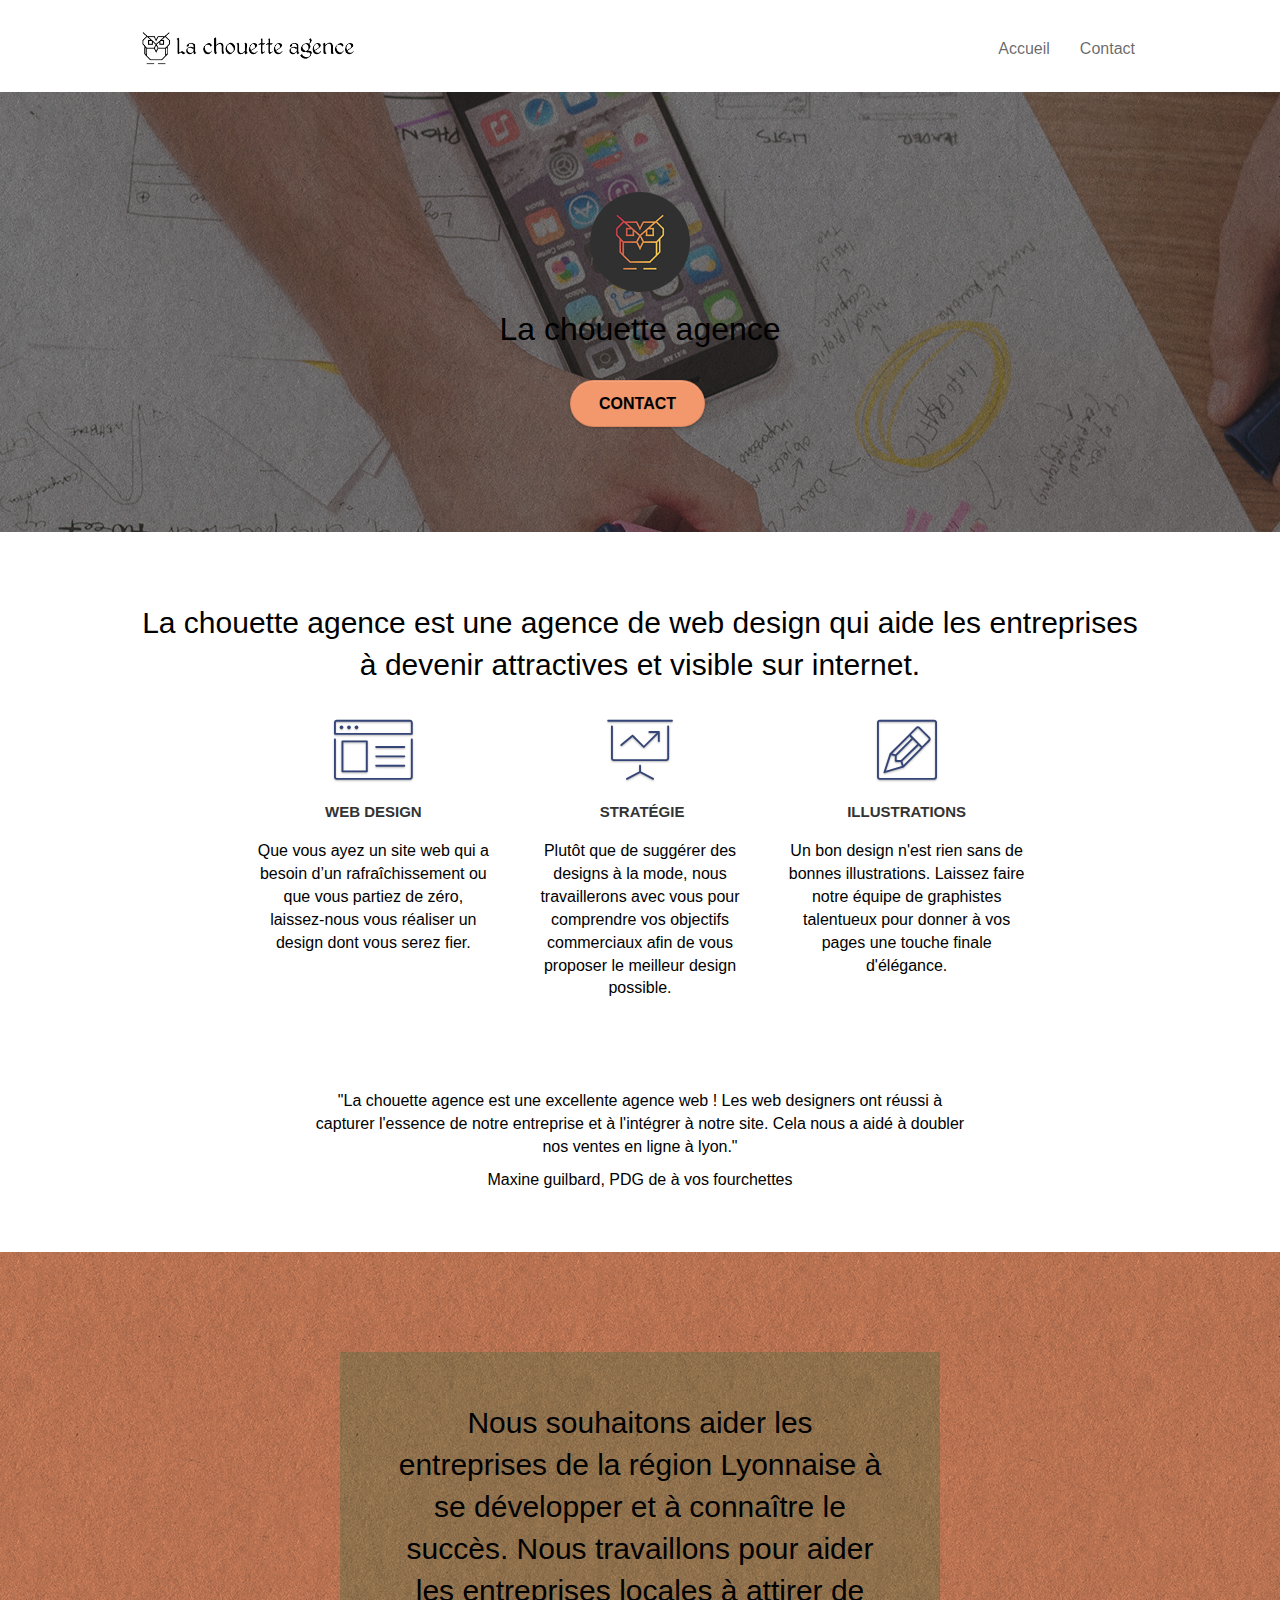
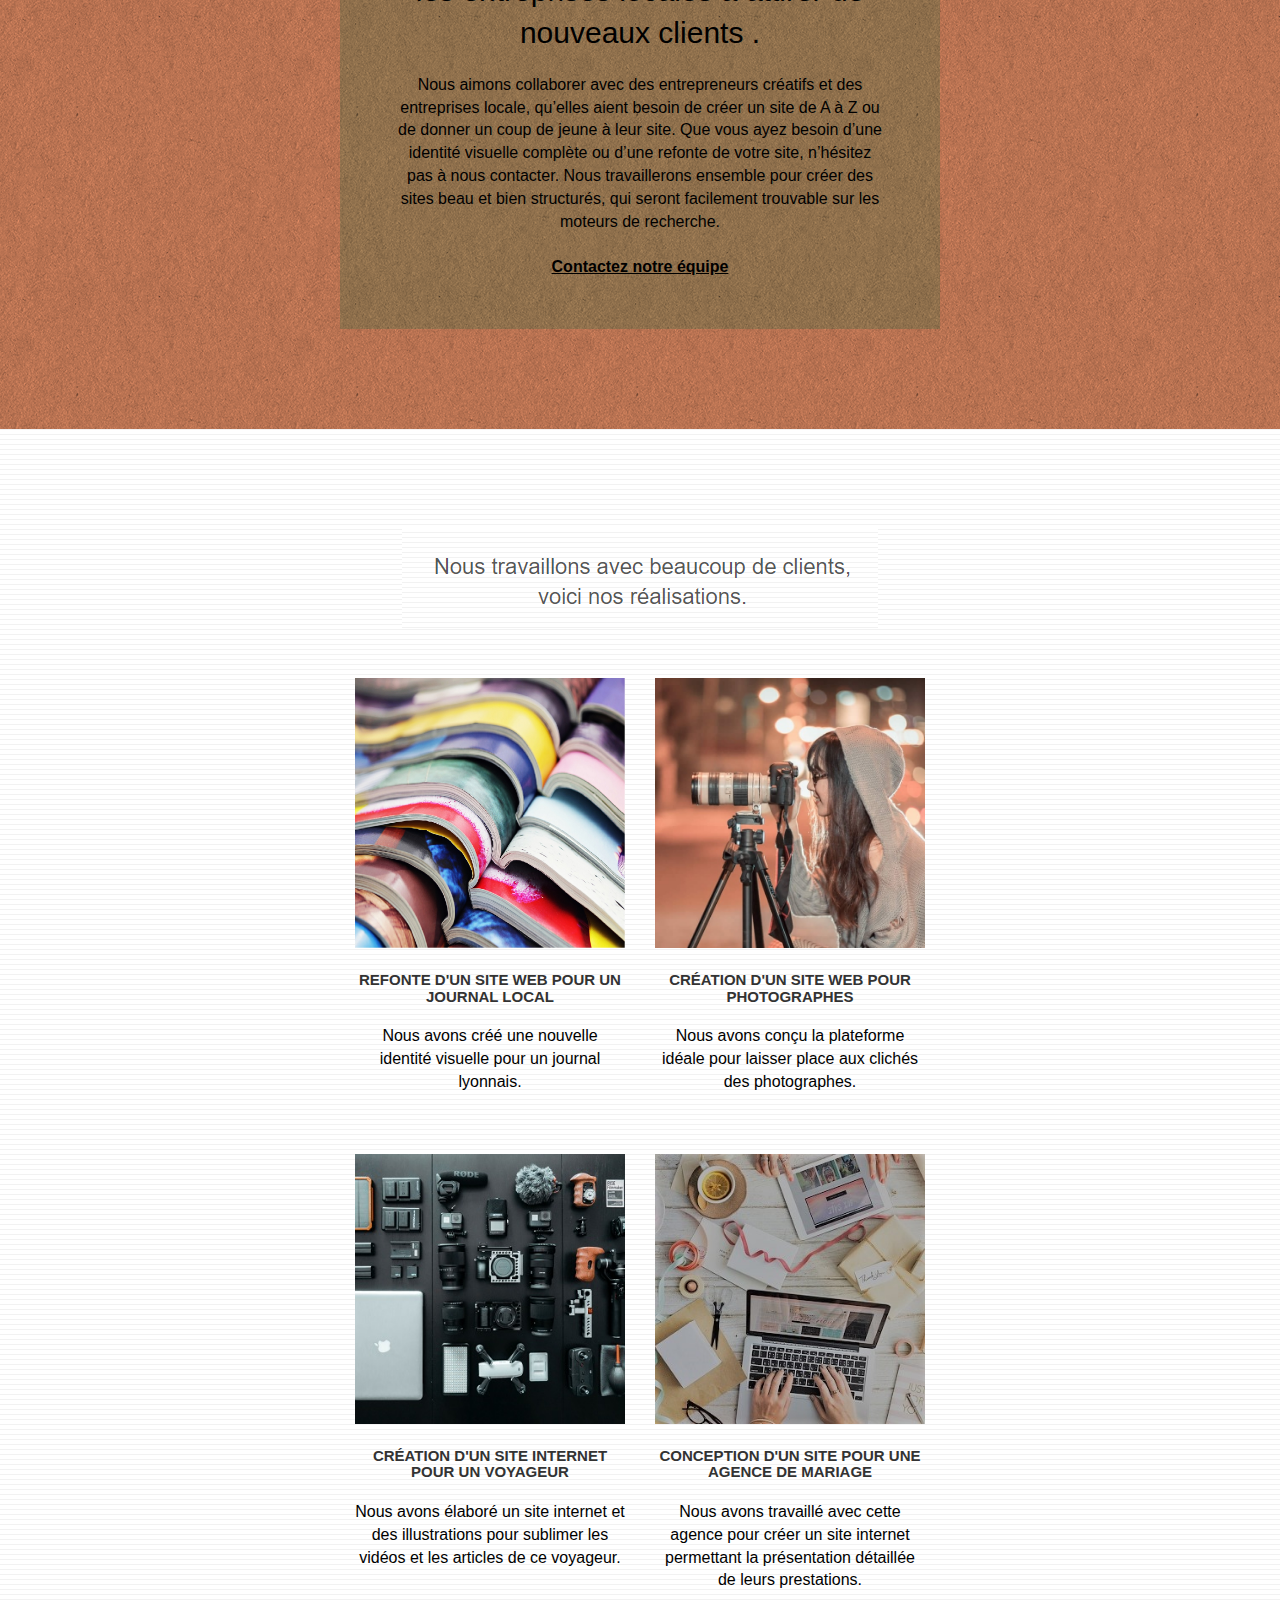
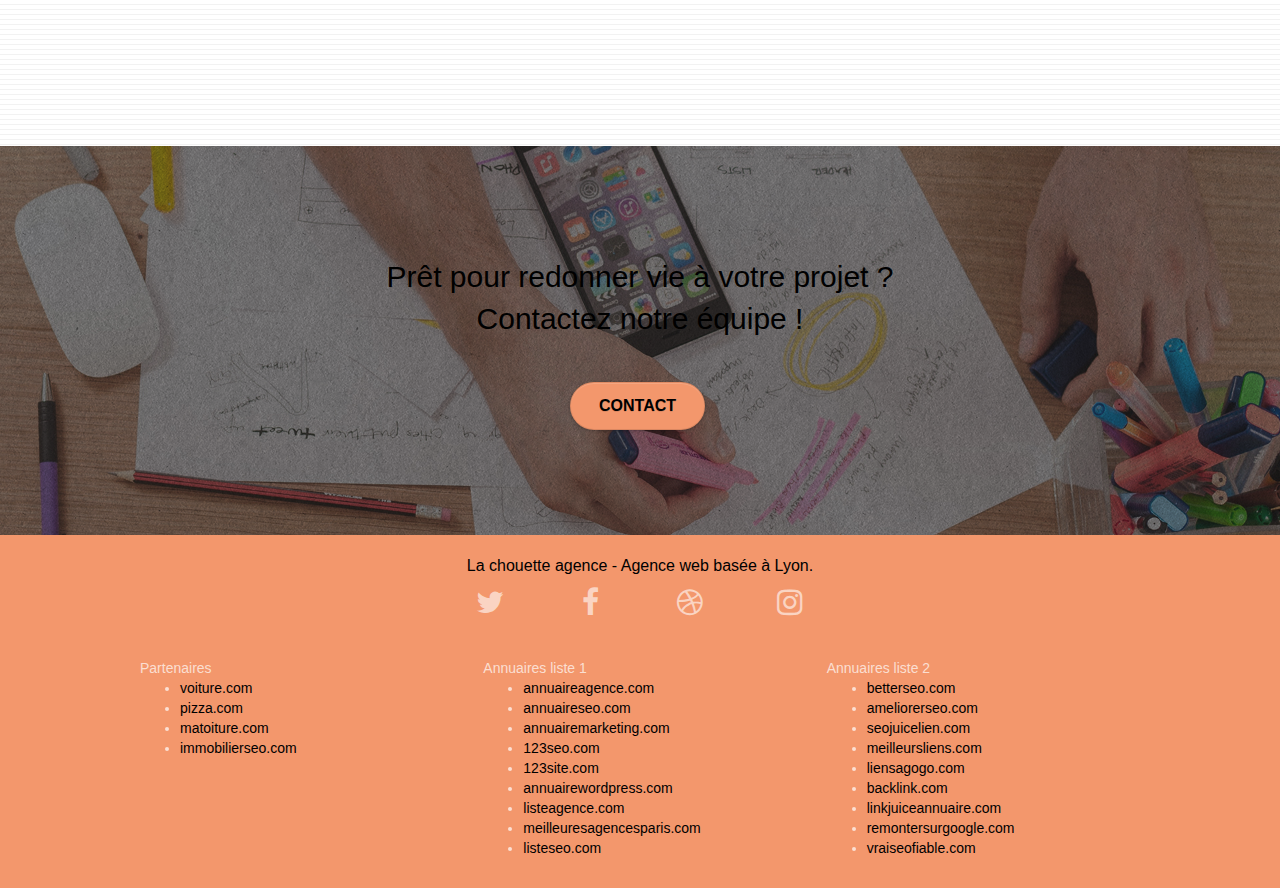
==== commit 261e9664: "amélioration" ====
--- a/Starting website/new projet4/Starting website/index.html
+++ b/Starting website/new projet4/Starting website/index.html
@@ -1,5 +1,5 @@
 <!doctype html>
-<html lang="Default">
+<html lang="fr">
 <head>
     <meta charset="utf-8">
     <meta name="keywords" content="seo, google, site web, site internet, agence design paris, agence design, agence design,agence design,agence design,agence design,agence design,agence design,agence design,agence design">
@@ -19,7 +19,7 @@
 	<script src="./js/jquery.touchSwipe.js" defer></script>
 	<script src="./js/gmaps.js"></script>
 
-    <title>.</title>
+    <title>La Chouette Agence</title>
 
     
 <!-- Analytics -->
@@ -28,37 +28,40 @@
     
 </head>
 <body>
-<!-- Principal conteneur -->
-<div class="page-container">
-    
-<!-- bloc-0 -->
-<div class="bloc bgc-white l-bloc " id="bloc-0">
-	<div class="container bloc-sm">
-
-		<nav class="navbar row">
-			<div class="navbar-header">
-				<div class="keywords" style="color:#cccccc;font-size:1px;">Agence web à paris, stratégie web, web design, illustrations, design de site web, site web, web, internet, site internet, site</div>
-				<a class="navbar-brand" href="index.html"><img src="img/la-chouette-agence.png" alt="paris web design logo agence web meilleure agence" height="40" /></a>
-				<div class="keywords" style="color:#cccccc;font-size:1px;">Agence web à paris, stratégie web, web design, illustrations, design de site web, site web, web, internet, site internet, site</div>
-				<button id="nav-toggle" type="button" class="ui-navbar-toggle navbar-toggle" data-toggle="collapse" data-target=".navbar-1">
-					<span class="sr-only">Toggle navigation</span><span class="icon-bar"></span><span class="icon-bar"></span><span class="icon-bar"></span>
-				</button>
-			</div>
-			<div class="collapse navbar-collapse navbar-1 special-dropdown-nav">
-				<ul class="site-navigation nav navbar-nav">
-					<li>
-						<a href="index.html">Accueil</a>
-					</li>
-					<li>
-					</li>
-					<li>
-						<a href="page2.html">page2 &gt;</a>
-					</li>
-				</ul>
-			</div>
-		</nav>
-	</div>
-</div>
+	<header>
+		<!-- Principal conteneur -->
+		<div class="page-container">
+			
+		<!-- bloc-0 -->
+		<div class="bloc bgc-white l-bloc " id="bloc-0">
+			<div class="container bloc-sm">
+
+				<nav class="navbar row">
+					<div class="navbar-header">
+						
+						<a class="navbar-brand" href="index.html"><img src="img/la-chouette-agence.png" alt="paris web design logo agence web meilleure agence" height="40" /></a>
+						
+						<button id="nav-toggle" type="button" class="ui-navbar-toggle navbar-toggle" data-toggle="collapse" data-target=".navbar-1">
+							<span class="sr-only">Toggle navigation</span><span class="icon-bar"></span><span class="icon-bar"></span><span class="icon-bar"></span>
+						</button>
+					</div>
+					<div class="collapse navbar-collapse navbar-1 special-dropdown-nav">
+						<ul class="site-navigation nav navbar-nav">
+							<li>
+								<a href="index.html">Accueil</a>
+							</li>
+							<li>
+							</li>
+							<li>
+								<a href="contact.html">Contact</a>
+							</li>
+						</ul>
+					</div>
+				</nav>
+			</div>
+		</div>
+	</header>
+	<section>
 <!-- bloc-0 END -->
 
 <!-- bloc-1-presentation -->
@@ -68,10 +71,10 @@
 			<div class="col-sm-12">
 				<img src="img/logo.png" class="center-block image-resize-mode" width="100" alt="La chouette agence, agence web paris, création logo paris" />
 				<h1 class="text-center hero-bloc-text tc-white ">
-					La chouette agence.
+					La chouette agence
 				</h1>
 				<div class="text-center">
-					<a href="page2.html" class="btn btn-lg btn-clean btn-rd cta-hero btn-atomic-tangerine" id="cta-hero">Contact</a>
+					<a href="contact.html" class="btn btn-lg btn-clean btn-rd cta-hero btn-atomic-tangerine" id="cta-hero">Contact</a>
 				</div>
 			</div>
 		</div>
@@ -84,7 +87,7 @@
 	<div class="container bloc-md">
 		<div class="row">
 			<div class="col-sm-12 text-center">
-				<img alt="agence web, agence web paris, web design paris, stratégie web" src="img/title.png" />
+				<h2>La chouette agence est une agence de web design qui aide les entreprises à devenir attractives et visible sur internet.</h2>
 			</div>
 		</div>
 		<div class="row voffset-lg med-width-whitespace">
@@ -124,8 +127,8 @@
 		</div>
 		<div class="row voffset-lg voffset">
 			<div class="col-xs-12 col-md-8 col-md-offset-2 text-center">
-				<img alt="agence web, agence web paris, web design paris, stratégie web" src="img/citation.png" />
-
+				<p>"La chouette agence est une excellente agence web ! Les web designers ont réussi à capturer l'essence de notre entreprise et à l'intégrer à notre site. Cela nous a aidé à doubler nos ventes en ligne à lyon."</p>
+				<p>Maxine guilbard, PDG de à vos fourchettes</p>
 			</div>
 		</div>
 	</div>
@@ -209,13 +212,13 @@
 				Prêt pour redonner vie à votre projet ?<br>Contactez notre équipe !
 			</h2>
 			<div class="col-sm-12 text-center">
-				<a href="page2.html" class="btn btn-atomic-tangerine btn-clean btn-rd btn-lg cta-hero">Contact</a>
+				<a href="contact.html" class="btn btn-atomic-tangerine btn-clean btn-rd btn-lg cta-hero">Contact</a>
 			</div>
 		</div>
 	</div>
 </div>
 <!-- bloc-5-cta END -->
-
+</section>
 <!-- Footer - bloc-8 -->
 <div class="bloc bgc-atomic-tangerine d-bloc" id="bloc-8">
 	<div class="container bloc-sm">
--- a/Starting website/new projet4/Starting website/style.css
+++ b/Starting website/new projet4/Starting website/style.css
@@ -285,6 +285,7 @@
 
 #bloc-1-hero h1 {
     font-size: 32px;
+    
 }
 
 .navbar {
@@ -640,7 +641,6 @@
 }
 
 h1,
-h2,
 h3,
 h4,
 h5,
@@ -651,7 +651,7 @@
 a {
     font-family: "helvetica";
     font-weight: 400;
-    color: #575757!important;
+    color: black;
 }
 
 .container {
@@ -677,7 +677,7 @@
 }
 
 p {
-    font-size: 11px;
+    font-size: 16px;
 }
 
 .tight-width-whitespace {
@@ -692,7 +692,7 @@
 
 .cta-hero {
     margin-top: 22px;
-    color: #FFFFFF!important;
+    
     text-transform: uppercase;
     padding: 12px 28px 12px 28px;
     font-size: 16px;
@@ -705,7 +705,7 @@
 }
 
 h2 {
-    font-size: 22px;
+    color: black;
     line-height: 1.4em;
 }
 
@@ -723,7 +723,7 @@
 }
 
 h1 {
-    color: #333333!important;
+    color: white;
 }
 
 h4 {
@@ -736,7 +736,7 @@
 }
 
 .white {
-    color: #FFFFFF!important;
+    color: black;
 }
 
 .portfolio-thumb {
@@ -775,12 +775,12 @@
 }
 
 .tc-white {
-    color: #F3976C!important;
+    color: black;
 }
 
 .btn-atomic-tangerine {
     background: #F3976C;
-    color: #FFFFFF!important;
+    
 }
 
 .btn-atomic-tangerine:hover {
@@ -789,7 +789,7 @@
 }
 
 .ltc-white {
-    color: #FFFFFF!important;
+    color: black!important;
 }
 
 .ltc-white:hover {
